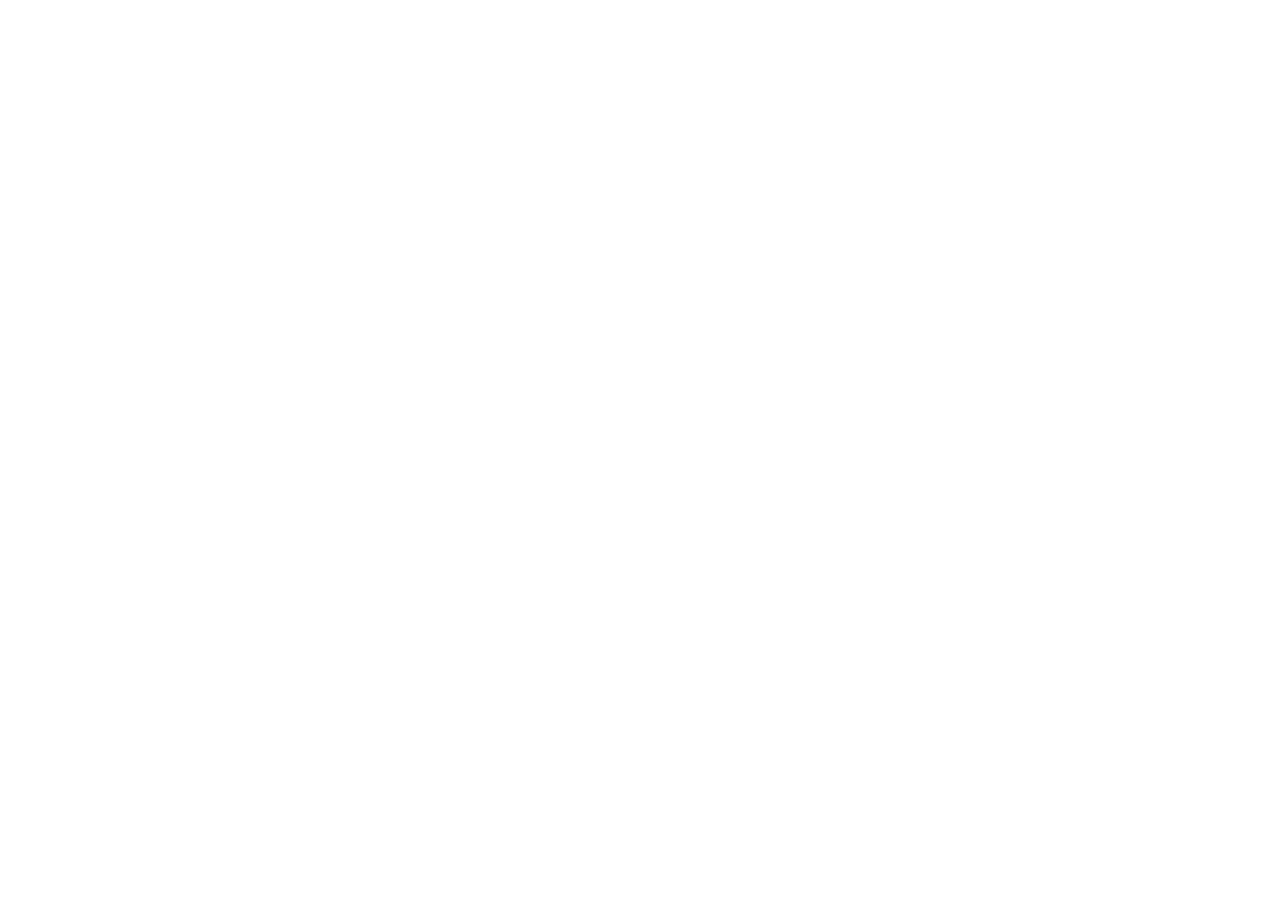
==== login.html @ 9e607296 "项目初始化" ====
<!DOCTYPE html>
<html lang="zh-CN">

<head>
    <meta charset="UTF-8">
    <meta name="viewport" content="width=device-width, initial-scale=1.0">
    <title>Document</title>
</head>

<body>

</body>

</html>
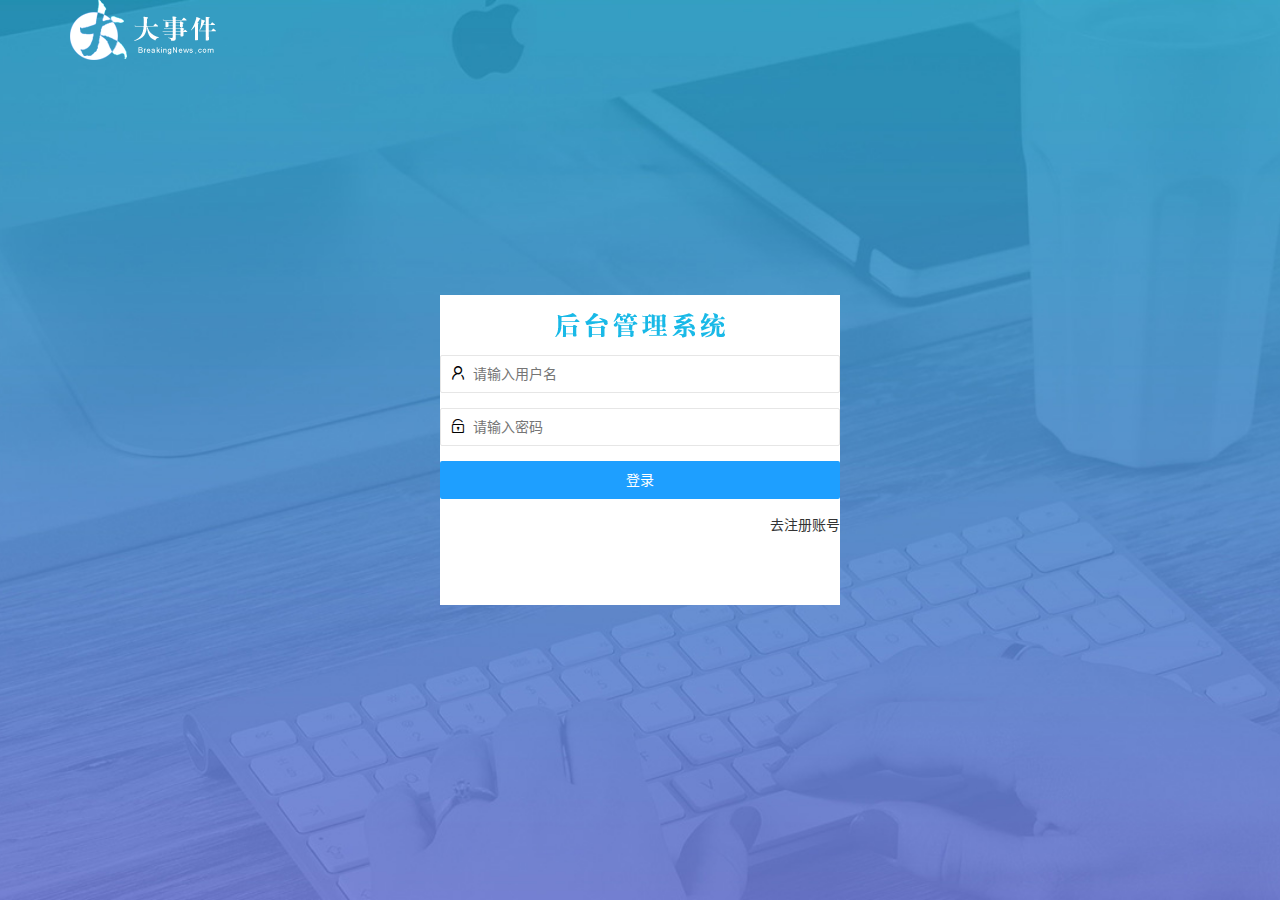
==== commit 79020467: "完成了登录和注册功能" ====
--- a/login.html
+++ b/login.html
@@ -4,11 +4,84 @@
 <head>
     <meta charset="UTF-8">
     <meta name="viewport" content="width=device-width, initial-scale=1.0">
-    <title>Document</title>
+    <title>大事件-登录/注册</title>
+    <!-- 先引入layui样式，在引入自己的样式 -->
+    <link rel="stylesheet" href="/assets/lib/layui/css/layui.css">
+    <!-- live server启动后，以code目录为根目录 -->
+    <link rel="stylesheet" href="/assets/css/login.css">
 </head>
 
 <body>
+    <!-- 顶部logo -->
+    <div class="layui-main">
+        <img src="/assets/images/logo.png" alt="">
+    </div>
+    <!-- 登录注册区 -->
+    <div class="loginAndRegBox">
+        <!-- 标题 -->
+        <div class="title-box">
 
+        </div>
+        <!-- 登录的div -->
+        <div class="login-box">
+            <!-- 登录表单 -->
+            <form class="layui-form" id="form_login">
+                <!-- 用户名 -->
+                <div class="layui-form-item">
+                    <i class="layui-icon layui-icon-username"></i>
+                    <input type="text" name="username" required lay-verify="required" placeholder="请输入用户名" autocomplete="off" class="layui-input">
+                </div>
+                <!-- 密码 -->
+                <div class="layui-form-item">
+                    <i class="layui-icon layui-icon-password"></i>
+                    <input type="text" name="password" required lay-verify="required|pwd" placeholder="请输入密码" autocomplete="off" class="layui-input">
+                </div>
+                <!-- 按钮 -->
+                <div class="layui-form-item">
+                    <button class="layui-btn layui-btn-fluid layui-btn-normal" lay-submit>登录</button>
+                </div>
+                <!-- 链接 -->
+                <div class="layui-form-item links">
+                    <a href="javascript:;" id="link_reg">去注册账号</a>
+                </div>
+            </form>
+        </div>
+        <!-- 注册的div -->
+        <div class="reg-box">
+            <!-- 注册表单 -->
+            <form class="layui-form" id="form-reg">
+                <!-- 用户名 -->
+                <div class="layui-form-item">
+                    <i class="layui-icon layui-icon-username"></i>
+                    <input type="text" name="username" required lay-verify="required" placeholder="请输入用户名" autocomplete="off" class="layui-input">
+                </div>
+                <!-- 密码 -->
+                <div class="layui-form-item">
+                    <i class="layui-icon layui-icon-password"></i>
+                    <input type="text" name="password" required lay-verify="required|pwd" placeholder="请输入密码" autocomplete="off" class="layui-input">
+                </div>
+                <!-- 确认密码 -->
+                <div class="layui-form-item">
+                    <i class="layui-icon layui-icon-password"></i>
+                    <input type="text" name="repassword" required lay-verify="required|pwd|repwd" placeholder="请确认密码" autocomplete="off" class="layui-input">
+                </div>
+                <!-- 按钮 -->
+                <div class="layui-form-item">
+                    <button class="layui-btn layui-btn-fluid layui-btn layui-btn-normal" lay-submit>注册</button>
+                </div>
+                <!-- 链接 -->
+                <div class="layui-form-item links">
+                    <a href="javascript:;" id="link_login">去登陆</a>
+                </div>
+            </form>
+
+        </div>
+    </div>
+    <script src="/assets/lib/layui/layui.all.js"></script>
+    <!-- 导入jQuery -->
+    <script src="/assets/lib/jquery.js"></script>
+    <!-- 自己的js -->
+    <script src="/assets/js/login.js"></script>
 </body>
 
 </html>--- a/assets/lib/layui/css/layui.css
+++ b/assets/lib/layui/css/layui.css
@@ -0,0 +1,2 @@
+/** layui-v2.5.5 MIT License By https://www.layui.com */
+ .layui-inline,img{display:inline-block;vertical-align:middle}h1,h2,h3,h4,h5,h6{font-weight:400}.layui-edge,.layui-header,.layui-inline,.layui-main{position:relative}.layui-body,.layui-edge,.layui-elip{overflow:hidden}.layui-btn,.layui-edge,.layui-inline,img{vertical-align:middle}.layui-btn,.layui-disabled,.layui-icon,.layui-unselect{-moz-user-select:none;-webkit-user-select:none;-ms-user-select:none}.layui-elip,.layui-form-checkbox span,.layui-form-pane .layui-form-label{text-overflow:ellipsis;white-space:nowrap}.layui-breadcrumb,.layui-tree-btnGroup{visibility:hidden}blockquote,body,button,dd,div,dl,dt,form,h1,h2,h3,h4,h5,h6,input,li,ol,p,pre,td,textarea,th,ul{margin:0;padding:0;-webkit-tap-highlight-color:rgba(0,0,0,0)}a:active,a:hover{outline:0}img{border:none}li{list-style:none}table{border-collapse:collapse;border-spacing:0}h4,h5,h6{font-size:100%}button,input,optgroup,option,select,textarea{font-family:inherit;font-size:inherit;font-style:inherit;font-weight:inherit;outline:0}pre{white-space:pre-wrap;white-space:-moz-pre-wrap;white-space:-pre-wrap;white-space:-o-pre-wrap;word-wrap:break-word}body{line-height:24px;font:14px Helvetica Neue,Helvetica,PingFang SC,Tahoma,Arial,sans-serif}hr{height:1px;margin:10px 0;border:0;clear:both}a{color:#333;text-decoration:none}a:hover{color:#777}a cite{font-style:normal;*cursor:pointer}.layui-border-box,.layui-border-box *{box-sizing:border-box}.layui-box,.layui-box *{box-sizing:content-box}.layui-clear{clear:both;*zoom:1}.layui-clear:after{content:'\20';clear:both;*zoom:1;display:block;height:0}.layui-inline{*display:inline;*zoom:1}.layui-edge{display:inline-block;width:0;height:0;border-width:6px;border-style:dashed;border-color:transparent}.layui-edge-top{top:-4px;border-bottom-color:#999;border-bottom-style:solid}.layui-edge-right{border-left-color:#999;border-left-style:solid}.layui-edge-bottom{top:2px;border-top-color:#999;border-top-style:solid}.layui-edge-left{border-right-color:#999;border-right-style:solid}.layui-disabled,.layui-disabled:hover{color:#d2d2d2!important;cursor:not-allowed!important}.layui-circle{border-radius:100%}.layui-show{display:block!important}.layui-hide{display:none!important}@font-face{font-family:layui-icon;src:url(../font/iconfont.eot?v=250);src:url(../font/iconfont.eot?v=250#iefix) format('embedded-opentype'),url(../font/iconfont.woff2?v=250) format('woff2'),url(../font/iconfont.woff?v=250) format('woff'),url(../font/iconfont.ttf?v=250) format('truetype'),url(../font/iconfont.svg?v=250#layui-icon) format('svg')}.layui-icon{font-family:layui-icon!important;font-size:16px;font-style:normal;-webkit-font-smoothing:antialiased;-moz-osx-font-smoothing:grayscale}.layui-icon-reply-fill:before{content:"\e611"}.layui-icon-set-fill:before{content:"\e614"}.layui-icon-menu-fill:before{content:"\e60f"}.layui-icon-search:before{content:"\e615"}.layui-icon-share:before{content:"\e641"}.layui-icon-set-sm:before{content:"\e620"}.layui-icon-engine:before{content:"\e628"}.layui-icon-close:before{content:"\1006"}.layui-icon-close-fill:before{content:"\1007"}.layui-icon-chart-screen:before{content:"\e629"}.layui-icon-star:before{content:"\e600"}.layui-icon-circle-dot:before{content:"\e617"}.layui-icon-chat:before{content:"\e606"}.layui-icon-release:before{content:"\e609"}.layui-icon-list:before{content:"\e60a"}.layui-icon-chart:before{content:"\e62c"}.layui-icon-ok-circle:before{content:"\1005"}.layui-icon-layim-theme:before{content:"\e61b"}.layui-icon-table:before{content:"\e62d"}.layui-icon-right:before{content:"\e602"}.layui-icon-left:before{content:"\e603"}.layui-icon-cart-simple:before{content:"\e698"}.layui-icon-face-cry:before{content:"\e69c"}.layui-icon-face-smile:before{content:"\e6af"}.layui-icon-survey:before{content:"\e6b2"}.layui-icon-tree:before{content:"\e62e"}.layui-icon-upload-circle:before{content:"\e62f"}.layui-icon-add-circle:before{content:"\e61f"}.layui-icon-download-circle:before{content:"\e601"}.layui-icon-templeate-1:before{content:"\e630"}.layui-icon-util:before{content:"\e631"}.layui-icon-face-surprised:before{content:"\e664"}.layui-icon-edit:before{content:"\e642"}.layui-icon-speaker:before{content:"\e645"}.layui-icon-down:before{content:"\e61a"}.layui-icon-file:before{content:"\e621"}.layui-icon-layouts:before{content:"\e632"}.layui-icon-rate-half:before{content:"\e6c9"}.layui-icon-add-circle-fine:before{content:"\e608"}.layui-icon-prev-circle:before{content:"\e633"}.layui-icon-read:before{content:"\e705"}.layui-icon-404:before{content:"\e61c"}.layui-icon-carousel:before{content:"\e634"}.layui-icon-help:before{content:"\e607"}.layui-icon-code-circle:before{content:"\e635"}.layui-icon-water:before{content:"\e636"}.layui-icon-username:before{content:"\e66f"}.layui-icon-find-fill:before{content:"\e670"}.layui-icon-about:before{content:"\e60b"}.layui-icon-location:before{content:"\e715"}.layui-icon-up:before{content:"\e619"}.layui-icon-pause:before{content:"\e651"}.layui-icon-date:before{content:"\e637"}.layui-icon-layim-uploadfile:before{content:"\e61d"}.layui-icon-delete:before{content:"\e640"}.layui-icon-play:before{content:"\e652"}.layui-icon-top:before{content:"\e604"}.layui-icon-friends:before{content:"\e612"}.layui-icon-refresh-3:before{content:"\e9aa"}.layui-icon-ok:before{content:"\e605"}.layui-icon-layer:before{content:"\e638"}.layui-icon-face-smile-fine:before{content:"\e60c"}.layui-icon-dollar:before{content:"\e659"}.layui-icon-group:before{content:"\e613"}.layui-icon-layim-download:before{content:"\e61e"}.layui-icon-picture-fine:before{content:"\e60d"}.layui-icon-link:before{content:"\e64c"}.layui-icon-diamond:before{content:"\e735"}.layui-icon-log:before{content:"\e60e"}.layui-icon-rate-solid:before{content:"\e67a"}.layui-icon-fonts-del:before{content:"\e64f"}.layui-icon-unlink:before{content:"\e64d"}.layui-icon-fonts-clear:before{content:"\e639"}.layui-icon-triangle-r:before{content:"\e623"}.layui-icon-circle:before{content:"\e63f"}.layui-icon-radio:before{content:"\e643"}.layui-icon-align-center:before{content:"\e647"}.layui-icon-align-right:before{content:"\e648"}.layui-icon-align-left:before{content:"\e649"}.layui-icon-loading-1:before{content:"\e63e"}.layui-icon-return:before{content:"\e65c"}.layui-icon-fonts-strong:before{content:"\e62b"}.layui-icon-upload:before{content:"\e67c"}.layui-icon-dialogue:before{content:"\e63a"}.layui-icon-video:before{content:"\e6ed"}.layui-icon-headset:before{content:"\e6fc"}.layui-icon-cellphone-fine:before{content:"\e63b"}.layui-icon-add-1:before{content:"\e654"}.layui-icon-face-smile-b:before{content:"\e650"}.layui-icon-fonts-html:before{content:"\e64b"}.layui-icon-form:before{content:"\e63c"}.layui-icon-cart:before{content:"\e657"}.layui-icon-camera-fill:before{content:"\e65d"}.layui-icon-tabs:before{content:"\e62a"}.layui-icon-fonts-code:before{content:"\e64e"}.layui-icon-fire:before{content:"\e756"}.layui-icon-set:before{content:"\e716"}.layui-icon-fonts-u:before{content:"\e646"}.layui-icon-triangle-d:before{content:"\e625"}.layui-icon-tips:before{content:"\e702"}.layui-icon-picture:before{content:"\e64a"}.layui-icon-more-vertical:before{content:"\e671"}.layui-icon-flag:before{content:"\e66c"}.layui-icon-loading:before{content:"\e63d"}.layui-icon-fonts-i:before{content:"\e644"}.layui-icon-refresh-1:before{content:"\e666"}.layui-icon-rmb:before{content:"\e65e"}.layui-icon-home:before{content:"\e68e"}.layui-icon-user:before{content:"\e770"}.layui-icon-notice:before{content:"\e667"}.layui-icon-login-weibo:before{content:"\e675"}.layui-icon-voice:before{content:"\e688"}.layui-icon-upload-drag:before{content:"\e681"}.layui-icon-login-qq:before{content:"\e676"}.layui-icon-snowflake:before{content:"\e6b1"}.layui-icon-file-b:before{content:"\e655"}.layui-icon-template:before{content:"\e663"}.layui-icon-auz:before{content:"\e672"}.layui-icon-console:before{content:"\e665"}.layui-icon-app:before{content:"\e653"}.layui-icon-prev:before{content:"\e65a"}.layui-icon-website:before{content:"\e7ae"}.layui-icon-next:before{content:"\e65b"}.layui-icon-component:before{content:"\e857"}.layui-icon-more:before{content:"\e65f"}.layui-icon-login-wechat:before{content:"\e677"}.layui-icon-shrink-right:before{content:"\e668"}.layui-icon-spread-left:before{content:"\e66b"}.layui-icon-camera:before{content:"\e660"}.layui-icon-note:before{content:"\e66e"}.layui-icon-refresh:before{content:"\e669"}.layui-icon-female:before{content:"\e661"}.layui-icon-male:before{content:"\e662"}.layui-icon-password:before{content:"\e673"}.layui-icon-senior:before{content:"\e674"}.layui-icon-theme:before{content:"\e66a"}.layui-icon-tread:before{content:"\e6c5"}.layui-icon-praise:before{content:"\e6c6"}.layui-icon-star-fill:before{content:"\e658"}.layui-icon-rate:before{content:"\e67b"}.layui-icon-template-1:before{content:"\e656"}.layui-icon-vercode:before{content:"\e679"}.layui-icon-cellphone:before{content:"\e678"}.layui-icon-screen-full:before{content:"\e622"}.layui-icon-screen-restore:before{content:"\e758"}.layui-icon-cols:before{content:"\e610"}.layui-icon-export:before{content:"\e67d"}.layui-icon-print:before{content:"\e66d"}.layui-icon-slider:before{content:"\e714"}.layui-icon-addition:before{content:"\e624"}.layui-icon-subtraction:before{content:"\e67e"}.layui-icon-service:before{content:"\e626"}.layui-icon-transfer:before{content:"\e691"}.layui-main{width:1140px;margin:0 auto}.layui-header{z-index:1000;height:60px}.layui-header a:hover{transition:all .5s;-webkit-transition:all .5s}.layui-side{position:fixed;left:0;top:0;bottom:0;z-index:999;width:200px;overflow-x:hidden}.layui-side-scroll{position:relative;width:220px;height:100%;overflow-x:hidden}.layui-body{position:absolute;left:200px;right:0;top:0;bottom:0;z-index:998;width:auto;overflow-y:auto;box-sizing:border-box}.layui-layout-body{overflow:hidden}.layui-layout-admin .layui-header{background-color:#23262E}.layui-layout-admin .layui-side{top:60px;width:200px;overflow-x:hidden}.layui-layout-admin .layui-body{position:fixed;top:60px;bottom:44px}.layui-layout-admin .layui-main{width:auto;margin:0 15px}.layui-layout-admin .layui-footer{position:fixed;left:200px;right:0;bottom:0;height:44px;line-height:44px;padding:0 15px;background-color:#eee}.layui-layout-admin .layui-logo{position:absolute;left:0;top:0;width:200px;height:100%;line-height:60px;text-align:center;color:#009688;font-size:16px}.layui-layout-admin .layui-header .layui-nav{background:0 0}.layui-layout-left{position:absolute!important;left:200px;top:0}.layui-layout-right{position:absolute!important;right:0;top:0}.layui-container{position:relative;margin:0 auto;padding:0 15px;box-sizing:border-box}.layui-fluid{position:relative;margin:0 auto;padding:0 15px}.layui-row:after,.layui-row:before{content:'';display:block;clear:both}.layui-col-lg1,.layui-col-lg10,.layui-col-lg11,.layui-col-lg12,.layui-col-lg2,.layui-col-lg3,.layui-col-lg4,.layui-col-lg5,.layui-col-lg6,.layui-col-lg7,.layui-col-lg8,.layui-col-lg9,.layui-col-md1,.layui-col-md10,.layui-col-md11,.layui-col-md12,.layui-col-md2,.layui-col-md3,.layui-col-md4,.layui-col-md5,.layui-col-md6,.layui-col-md7,.layui-col-md8,.layui-col-md9,.layui-col-sm1,.layui-col-sm10,.layui-col-sm11,.layui-col-sm12,.layui-col-sm2,.layui-col-sm3,.layui-col-sm4,.layui-col-sm5,.layui-col-sm6,.layui-col-sm7,.layui-col-sm8,.layui-col-sm9,.layui-col-xs1,.layui-col-xs10,.layui-col-xs11,.layui-col-xs12,.layui-col-xs2,.layui-col-xs3,.layui-col-xs4,.layui-col-xs5,.layui-col-xs6,.layui-col-xs7,.layui-col-xs8,.layui-col-xs9{position:relative;display:block;box-sizing:border-box}.layui-col-xs1,.layui-col-xs10,.layui-col-xs11,.layui-col-xs12,.layui-col-xs2,.layui-col-xs3,.layui-col-xs4,.layui-col-xs5,.layui-col-xs6,.layui-col-xs7,.layui-col-xs8,.layui-col-xs9{float:left}.layui-col-xs1{width:8.33333333%}.layui-col-xs2{width:16.66666667%}.layui-col-xs3{width:25%}.layui-col-xs4{width:33.33333333%}.layui-col-xs5{width:41.66666667%}.layui-col-xs6{width:50%}.layui-col-xs7{width:58.33333333%}.layui-col-xs8{width:66.66666667%}.layui-col-xs9{width:75%}.layui-col-xs10{width:83.33333333%}.layui-col-xs11{width:91.66666667%}.layui-col-xs12{width:100%}.layui-col-xs-offset1{margin-left:8.33333333%}.layui-col-xs-offset2{margin-left:16.66666667%}.layui-col-xs-offset3{margin-left:25%}.layui-col-xs-offset4{margin-left:33.33333333%}.layui-col-xs-offset5{margin-left:41.66666667%}.layui-col-xs-offset6{margin-left:50%}.layui-col-xs-offset7{margin-left:58.33333333%}.layui-col-xs-offset8{margin-left:66.66666667%}.layui-col-xs-offset9{margin-left:75%}.layui-col-xs-offset10{margin-left:83.33333333%}.layui-col-xs-offset11{margin-left:91.66666667%}.layui-col-xs-offset12{margin-left:100%}@media screen and (max-width:768px){.layui-hide-xs{display:none!important}.layui-show-xs-block{display:block!important}.layui-show-xs-inline{display:inline!important}.layui-show-xs-inline-block{display:inline-block!important}}@media screen and (min-width:768px){.layui-container{width:750px}.layui-hide-sm{display:none!important}.layui-show-sm-block{display:block!important}.layui-show-sm-inline{display:inline!important}.layui-show-sm-inline-block{display:inline-block!important}.layui-col-sm1,.layui-col-sm10,.layui-col-sm11,.layui-col-sm12,.layui-col-sm2,.layui-col-sm3,.layui-col-sm4,.layui-col-sm5,.layui-col-sm6,.layui-col-sm7,.layui-col-sm8,.layui-col-sm9{float:left}.layui-col-sm1{width:8.33333333%}.layui-col-sm2{width:16.66666667%}.layui-col-sm3{width:25%}.layui-col-sm4{width:33.33333333%}.layui-col-sm5{width:41.66666667%}.layui-col-sm6{width:50%}.layui-col-sm7{width:58.33333333%}.layui-col-sm8{width:66.66666667%}.layui-col-sm9{width:75%}.layui-col-sm10{width:83.33333333%}.layui-col-sm11{width:91.66666667%}.layui-col-sm12{width:100%}.layui-col-sm-offset1{margin-left:8.33333333%}.layui-col-sm-offset2{margin-left:16.66666667%}.layui-col-sm-offset3{margin-left:25%}.layui-col-sm-offset4{margin-left:33.33333333%}.layui-col-sm-offset5{margin-left:41.66666667%}.layui-col-sm-offset6{margin-left:50%}.layui-col-sm-offset7{margin-left:58.33333333%}.layui-col-sm-offset8{margin-left:66.66666667%}.layui-col-sm-offset9{margin-left:75%}.layui-col-sm-offset10{margin-left:83.33333333%}.layui-col-sm-offset11{margin-left:91.66666667%}.layui-col-sm-offset12{margin-left:100%}}@media screen and (min-width:992px){.layui-container{width:970px}.layui-hide-md{display:none!important}.layui-show-md-block{display:block!important}.layui-show-md-inline{display:inline!important}.layui-show-md-inline-block{display:inline-block!important}.layui-col-md1,.layui-col-md10,.layui-col-md11,.layui-col-md12,.layui-col-md2,.layui-col-md3,.layui-col-md4,.layui-col-md5,.layui-col-md6,.layui-col-md7,.layui-col-md8,.layui-col-md9{float:left}.layui-col-md1{width:8.33333333%}.layui-col-md2{width:16.66666667%}.layui-col-md3{width:25%}.layui-col-md4{width:33.33333333%}.layui-col-md5{width:41.66666667%}.layui-col-md6{width:50%}.layui-col-md7{width:58.33333333%}.layui-col-md8{width:66.66666667%}.layui-col-md9{width:75%}.layui-col-md10{width:83.33333333%}.layui-col-md11{width:91.66666667%}.layui-col-md12{width:100%}.layui-col-md-offset1{margin-left:8.33333333%}.layui-col-md-offset2{margin-left:16.66666667%}.layui-col-md-offset3{margin-left:25%}.layui-col-md-offset4{margin-left:33.33333333%}.layui-col-md-offset5{margin-left:41.66666667%}.layui-col-md-offset6{margin-left:50%}.layui-col-md-offset7{margin-left:58.33333333%}.layui-col-md-offset8{margin-left:66.66666667%}.layui-col-md-offset9{margin-left:75%}.layui-col-md-offset10{margin-left:83.33333333%}.layui-col-md-offset11{margin-left:91.66666667%}.layui-col-md-offset12{margin-left:100%}}@media screen and (min-width:1200px){.layui-container{width:1170px}.layui-hide-lg{display:none!important}.layui-show-lg-block{display:block!important}.layui-show-lg-inline{display:inline!important}.layui-show-lg-inline-block{display:inline-block!important}.layui-col-lg1,.layui-col-lg10,.layui-col-lg11,.layui-col-lg12,.layui-col-lg2,.layui-col-lg3,.layui-col-lg4,.layui-col-lg5,.layui-col-lg6,.layui-col-lg7,.layui-col-lg8,.layui-col-lg9{float:left}.layui-col-lg1{width:8.33333333%}.layui-col-lg2{width:16.66666667%}.layui-col-lg3{width:25%}.layui-col-lg4{width:33.33333333%}.layui-col-lg5{width:41.66666667%}.layui-col-lg6{width:50%}.layui-col-lg7{width:58.33333333%}.layui-col-lg8{width:66.66666667%}.layui-col-lg9{width:75%}.layui-col-lg10{width:83.33333333%}.layui-col-lg11{width:91.66666667%}.layui-col-lg12{width:100%}.layui-col-lg-offset1{margin-left:8.33333333%}.layui-col-lg-offset2{margin-left:16.66666667%}.layui-col-lg-offset3{margin-left:25%}.layui-col-lg-offset4{margin-left:33.33333333%}.layui-col-lg-offset5{margin-left:41.66666667%}.layui-col-lg-offset6{margin-left:50%}.layui-col-lg-offset7{margin-left:58.33333333%}.layui-col-lg-offset8{margin-left:66.66666667%}.layui-col-lg-offset9{margin-left:75%}.layui-col-lg-offset10{margin-left:83.33333333%}.layui-col-lg-offset11{margin-left:91.66666667%}.layui-col-lg-offset12{margin-left:100%}}.layui-col-space1{margin:-.5px}.layui-col-space1>*{padding:.5px}.layui-col-space3{margin:-1.5px}.layui-col-space3>*{padding:1.5px}.layui-col-space5{margin:-2.5px}.layui-col-space5>*{padding:2.5px}.layui-col-space8{margin:-3.5px}.layui-col-space8>*{padding:3.5px}.layui-col-space10{margin:-5px}.layui-col-space10>*{padding:5px}.layui-col-space12{margin:-6px}.layui-col-space12>*{padding:6px}.layui-col-space15{margin:-7.5px}.layui-col-space15>*{padding:7.5px}.layui-col-space18{margin:-9px}.layui-col-space18>*{padding:9px}.layui-col-space20{margin:-10px}.layui-col-space20>*{padding:10px}.layui-col-space22{margin:-11px}.layui-col-space22>*{padding:11px}.layui-col-space25{margin:-12.5px}.layui-col-space25>*{padding:12.5px}.layui-col-space30{margin:-15px}.layui-col-space30>*{padding:15px}.layui-btn,.layui-input,.layui-select,.layui-textarea,.layui-upload-button{outline:0;-webkit-appearance:none;transition:all .3s;-webkit-transition:all .3s;box-sizing:border-box}.layui-elem-quote{margin-bottom:10px;padding:15px;line-height:22px;border-left:5px solid #009688;border-radius:0 2px 2px 0;background-color:#f2f2f2}.layui-quote-nm{border-style:solid;border-width:1px 1px 1px 5px;background:0 0}.layui-elem-field{margin-bottom:10px;padding:0;border-width:1px;border-style:solid}.layui-elem-field legend{margin-left:20px;padding:0 10px;font-size:20px;font-weight:300}.layui-field-title{margin:10px 0 20px;border-width:1px 0 0}.layui-field-box{padding:10px 15px}.layui-field-title .layui-field-box{padding:10px 0}.layui-progress{position:relative;height:6px;border-radius:20px;background-color:#e2e2e2}.layui-progress-bar{position:absolute;left:0;top:0;width:0;max-width:100%;height:6px;border-radius:20px;text-align:right;background-color:#5FB878;transition:all .3s;-webkit-transition:all .3s}.layui-progress-big,.layui-progress-big .layui-progress-bar{height:18px;line-height:18px}.layui-progress-text{position:relative;top:-20px;line-height:18px;font-size:12px;color:#666}.layui-progress-big .layui-progress-text{position:static;padding:0 10px;color:#fff}.layui-collapse{border-width:1px;border-style:solid;border-radius:2px}.layui-colla-content,.layui-colla-item{border-top-width:1px;border-top-style:solid}.layui-colla-item:first-child{border-top:none}.layui-colla-title{position:relative;height:42px;line-height:42px;padding:0 15px 0 35px;color:#333;background-color:#f2f2f2;cursor:pointer;font-size:14px;overflow:hidden}.layui-colla-content{display:none;padding:10px 15px;line-height:22px;color:#666}.layui-colla-icon{position:absolute;left:15px;top:0;font-size:14px}.layui-card{margin-bottom:15px;border-radius:2px;background-color:#fff;box-shadow:0 1px 2px 0 rgba(0,0,0,.05)}.layui-card:last-child{margin-bottom:0}.layui-card-header{position:relative;height:42px;line-height:42px;padding:0 15px;border-bottom:1px solid #f6f6f6;color:#333;border-radius:2px 2px 0 0;font-size:14px}.layui-bg-black,.layui-bg-blue,.layui-bg-cyan,.layui-bg-green,.layui-bg-orange,.layui-bg-red{color:#fff!important}.layui-card-body{position:relative;padding:10px 15px;line-height:24px}.layui-card-body[pad15]{padding:15px}.layui-card-body[pad20]{padding:20px}.layui-card-body .layui-table{margin:5px 0}.layui-card .layui-tab{margin:0}.layui-panel-window{position:relative;padding:15px;border-radius:0;border-top:5px solid #E6E6E6;background-color:#fff}.layui-auxiliar-moving{position:fixed;left:0;right:0;top:0;bottom:0;width:100%;height:100%;background:0 0;z-index:9999999999}.layui-form-label,.layui-form-mid,.layui-form-select,.layui-input-block,.layui-input-inline,.layui-textarea{position:relative}.layui-bg-red{background-color:#FF5722!important}.layui-bg-orange{background-color:#FFB800!important}.layui-bg-green{background-color:#009688!important}.layui-bg-cyan{background-color:#2F4056!important}.layui-bg-blue{background-color:#1E9FFF!important}.layui-bg-black{background-color:#393D49!important}.layui-bg-gray{background-color:#eee!important;color:#666!important}.layui-badge-rim,.layui-colla-content,.layui-colla-item,.layui-collapse,.layui-elem-field,.layui-form-pane .layui-form-item[pane],.layui-form-pane .layui-form-label,.layui-input,.layui-layedit,.layui-layedit-tool,.layui-quote-nm,.layui-select,.layui-tab-bar,.layui-tab-card,.layui-tab-title,.layui-tab-title .layui-this:after,.layui-textarea{border-color:#e6e6e6}.layui-timeline-item:before,hr{background-color:#e6e6e6}.layui-text{line-height:22px;font-size:14px;color:#666}.layui-text h1,.layui-text h2,.layui-text h3{font-weight:500;color:#333}.layui-text h1{font-size:30px}.layui-text h2{font-size:24px}.layui-text h3{font-size:18px}.layui-text a:not(.layui-btn){color:#01AAED}.layui-text a:not(.layui-btn):hover{text-decoration:underline}.layui-text ul{padding:5px 0 5px 15px}.layui-text ul li{margin-top:5px;list-style-type:disc}.layui-text em,.layui-word-aux{color:#999!important;padding:0 5px!important}.layui-btn{display:inline-block;height:38px;line-height:38px;padding:0 18px;background-color:#009688;color:#fff;white-space:nowrap;text-align:center;font-size:14px;border:none;border-radius:2px;cursor:pointer}.layui-btn:hover{opacity:.8;filter:alpha(opacity=80);color:#fff}.layui-btn:active{opacity:1;filter:alpha(opacity=100)}.layui-btn+.layui-btn{margin-left:10px}.layui-btn-container{font-size:0}.layui-btn-container .layui-btn{margin-right:10px;margin-bottom:10px}.layui-btn-container .layui-btn+.layui-btn{margin-left:0}.layui-table .layui-btn-container .layui-btn{margin-bottom:9px}.layui-btn-radius{border-radius:100px}.layui-btn .layui-icon{margin-right:3px;font-size:18px;vertical-align:bottom;vertical-align:middle\9}.layui-btn-primary{border:1px solid #C9C9C9;background-color:#fff;color:#555}.layui-btn-primary:hover{border-color:#009688;color:#333}.layui-btn-normal{background-color:#1E9FFF}.layui-btn-warm{background-color:#FFB800}.layui-btn-danger{background-color:#FF5722}.layui-btn-checked{background-color:#5FB878}.layui-btn-disabled,.layui-btn-disabled:active,.layui-btn-disabled:hover{border:1px solid #e6e6e6;background-color:#FBFBFB;color:#C9C9C9;cursor:not-allowed;opacity:1}.layui-btn-lg{height:44px;line-height:44px;padding:0 25px;font-size:16px}.layui-btn-sm{height:30px;line-height:30px;padding:0 10px;font-size:12px}.layui-btn-sm i{font-size:16px!important}.layui-btn-xs{height:22px;line-height:22px;padding:0 5px;font-size:12px}.layui-btn-xs i{font-size:14px!important}.layui-btn-group{display:inline-block;vertical-align:middle;font-size:0}.layui-btn-group .layui-btn{margin-left:0!important;margin-right:0!important;border-left:1px solid rgba(255,255,255,.5);border-radius:0}.layui-btn-group .layui-btn-primary{border-left:none}.layui-btn-group .layui-btn-primary:hover{border-color:#C9C9C9;color:#009688}.layui-btn-group .layui-btn:first-child{border-left:none;border-radius:2px 0 0 2px}.layui-btn-group .layui-btn-primary:first-child{border-left:1px solid #c9c9c9}.layui-btn-group .layui-btn:last-child{border-radius:0 2px 2px 0}.layui-btn-group .layui-btn+.layui-btn{margin-left:0}.layui-btn-group+.layui-btn-group{margin-left:10px}.layui-btn-fluid{width:100%}.layui-input,.layui-select,.layui-textarea{height:38px;line-height:1.3;line-height:38px\9;border-width:1px;border-style:solid;background-color:#fff;border-radius:2px}.layui-input::-webkit-input-placeholder,.layui-select::-webkit-input-placeholder,.layui-textarea::-webkit-input-placeholder{line-height:1.3}.layui-input,.layui-textarea{display:block;width:100%;padding-left:10px}.layui-input:hover,.layui-textarea:hover{border-color:#D2D2D2!important}.layui-input:focus,.layui-textarea:focus{border-color:#C9C9C9!important}.layui-textarea{min-height:100px;height:auto;line-height:20px;padding:6px 10px;resize:vertical}.layui-select{padding:0 10px}.layui-form input[type=checkbox],.layui-form input[type=radio],.layui-form select{display:none}.layui-form [lay-ignore]{display:initial}.layui-form-item{margin-bottom:15px;clear:both;*zoom:1}.layui-form-item:after{content:'\20';clear:both;*zoom:1;display:block;height:0}.layui-form-label{float:left;display:block;padding:9px 15px;width:80px;font-weight:400;line-height:20px;text-align:right}.layui-form-label-col{display:block;float:none;padding:9px 0;line-height:20px;text-align:left}.layui-form-item .layui-inline{margin-bottom:5px;margin-right:10px}.layui-input-block{margin-left:110px;min-height:36px}.layui-input-inline{display:inline-block;vertical-align:middle}.layui-form-item .layui-input-inline{float:left;width:190px;margin-right:10px}.layui-form-text .layui-input-inline{width:auto}.layui-form-mid{float:left;display:block;padding:9px 0!important;line-height:20px;margin-right:10px}.layui-form-danger+.layui-form-select .layui-input,.layui-form-danger:focus{border-color:#FF5722!important}.layui-form-select .layui-input{padding-right:30px;cursor:pointer}.layui-form-select .layui-edge{position:absolute;right:10px;top:50%;margin-top:-3px;cursor:pointer;border-width:6px;border-top-color:#c2c2c2;border-top-style:solid;transition:all .3s;-webkit-transition:all .3s}.layui-form-select dl{display:none;position:absolute;left:0;top:42px;padding:5px 0;z-index:899;min-width:100%;border:1px solid #d2d2d2;max-height:300px;overflow-y:auto;background-color:#fff;border-radius:2px;box-shadow:0 2px 4px rgba(0,0,0,.12);box-sizing:border-box}.layui-form-select dl dd,.layui-form-select dl dt{padding:0 10px;line-height:36px;white-space:nowrap;overflow:hidden;text-overflow:ellipsis}.layui-form-select dl dt{font-size:12px;color:#999}.layui-form-select dl dd{cursor:pointer}.layui-form-select dl dd:hover{background-color:#f2f2f2;-webkit-transition:.5s all;transition:.5s all}.layui-form-select .layui-select-group dd{padding-left:20px}.layui-form-select dl dd.layui-select-tips{padding-left:10px!important;color:#999}.layui-form-select dl dd.layui-this{background-color:#5FB878;color:#fff}.layui-form-checkbox,.layui-form-select dl dd.layui-disabled{background-color:#fff}.layui-form-selected dl{display:block}.layui-form-checkbox,.layui-form-checkbox *,.layui-form-switch{display:inline-block;vertical-align:middle}.layui-form-selected .layui-edge{margin-top:-9px;-webkit-transform:rotate(180deg);transform:rotate(180deg);margin-top:-3px\9}:root .layui-form-selected .layui-edge{margin-top:-9px\0/IE9}.layui-form-selectup dl{top:auto;bottom:42px}.layui-select-none{margin:5px 0;text-align:center;color:#999}.layui-select-disabled .layui-disabled{border-color:#eee!important}.layui-select-disabled .layui-edge{border-top-color:#d2d2d2}.layui-form-checkbox{position:relative;height:30px;line-height:30px;margin-right:10px;padding-right:30px;cursor:pointer;font-size:0;-webkit-transition:.1s linear;transition:.1s linear;box-sizing:border-box}.layui-form-checkbox span{padding:0 10px;height:100%;font-size:14px;border-radius:2px 0 0 2px;background-color:#d2d2d2;color:#fff;overflow:hidden}.layui-form-checkbox:hover span{background-color:#c2c2c2}.layui-form-checkbox i{position:absolute;right:0;top:0;width:30px;height:28px;border:1px solid #d2d2d2;border-left:none;border-radius:0 2px 2px 0;color:#fff;font-size:20px;text-align:center}.layui-form-checkbox:hover i{border-color:#c2c2c2;color:#c2c2c2}.layui-form-checked,.layui-form-checked:hover{border-color:#5FB878}.layui-form-checked span,.layui-form-checked:hover span{background-color:#5FB878}.layui-form-checked i,.layui-form-checked:hover i{color:#5FB878}.layui-form-item .layui-form-checkbox{margin-top:4px}.layui-form-checkbox[lay-skin=primary]{height:auto!important;line-height:normal!important;min-width:18px;min-height:18px;border:none!important;margin-right:0;padding-left:28px;padding-right:0;background:0 0}.layui-form-checkbox[lay-skin=primary] span{padding-left:0;padding-right:15px;line-height:18px;background:0 0;color:#666}.layui-form-checkbox[lay-skin=primary] i{right:auto;left:0;width:16px;height:16px;line-height:16px;border:1px solid #d2d2d2;font-size:12px;border-radius:2px;background-color:#fff;-webkit-transition:.1s linear;transition:.1s linear}.layui-form-checkbox[lay-skin=primary]:hover i{border-color:#5FB878;color:#fff}.layui-form-checked[lay-skin=primary] i{border-color:#5FB878!important;background-color:#5FB878;color:#fff}.layui-checkbox-disbaled[lay-skin=primary] span{background:0 0!important;color:#c2c2c2}.layui-checkbox-disbaled[lay-skin=primary]:hover i{border-color:#d2d2d2}.layui-form-item .layui-form-checkbox[lay-skin=primary]{margin-top:10px}.layui-form-switch{position:relative;height:22px;line-height:22px;min-width:35px;padding:0 5px;margin-top:8px;border:1px solid #d2d2d2;border-radius:20px;cursor:pointer;background-color:#fff;-webkit-transition:.1s linear;transition:.1s linear}.layui-form-switch i{position:absolute;left:5px;top:3px;width:16px;height:16px;border-radius:20px;background-color:#d2d2d2;-webkit-transition:.1s linear;transition:.1s linear}.layui-form-switch em{position:relative;top:0;width:25px;margin-left:21px;padding:0!important;text-align:center!important;color:#999!important;font-style:normal!important;font-size:12px}.layui-form-onswitch{border-color:#5FB878;background-color:#5FB878}.layui-checkbox-disbaled,.layui-checkbox-disbaled i{border-color:#e2e2e2!important}.layui-form-onswitch i{left:100%;margin-left:-21px;background-color:#fff}.layui-form-onswitch em{margin-left:5px;margin-right:21px;color:#fff!important}.layui-checkbox-disbaled span{background-color:#e2e2e2!important}.layui-checkbox-disbaled:hover i{color:#fff!important}[lay-radio]{display:none}.layui-form-radio,.layui-form-radio *{display:inline-block;vertical-align:middle}.layui-form-radio{line-height:28px;margin:6px 10px 0 0;padding-right:10px;cursor:pointer;font-size:0}.layui-form-radio *{font-size:14px}.layui-form-radio>i{margin-right:8px;font-size:22px;color:#c2c2c2}.layui-form-radio>i:hover,.layui-form-radioed>i{color:#5FB878}.layui-radio-disbaled>i{color:#e2e2e2!important}.layui-form-pane .layui-form-label{width:110px;padding:8px 15px;height:38px;line-height:20px;border-width:1px;border-style:solid;border-radius:2px 0 0 2px;text-align:center;background-color:#FBFBFB;overflow:hidden;box-sizing:border-box}.layui-form-pane .layui-input-inline{margin-left:-1px}.layui-form-pane .layui-input-block{margin-left:110px;left:-1px}.layui-form-pane .layui-input{border-radius:0 2px 2px 0}.layui-form-pane .layui-form-text .layui-form-label{float:none;width:100%;border-radius:2px;box-sizing:border-box;text-align:left}.layui-form-pane .layui-form-text .layui-input-inline{display:block;margin:0;top:-1px;clear:both}.layui-form-pane .layui-form-text .layui-input-block{margin:0;left:0;top:-1px}.layui-form-pane .layui-form-text .layui-textarea{min-height:100px;border-radius:0 0 2px 2px}.layui-form-pane .layui-form-checkbox{margin:4px 0 4px 10px}.layui-form-pane .layui-form-radio,.layui-form-pane .layui-form-switch{margin-top:6px;margin-left:10px}.layui-form-pane .layui-form-item[pane]{position:relative;border-width:1px;border-style:solid}.layui-form-pane .layui-form-item[pane] .layui-form-label{position:absolute;left:0;top:0;height:100%;border-width:0 1px 0 0}.layui-form-pane .layui-form-item[pane] .layui-input-inline{margin-left:110px}@media screen and (max-width:450px){.layui-form-item .layui-form-label{text-overflow:ellipsis;overflow:hidden;white-space:nowrap}.layui-form-item .layui-inline{display:block;margin-right:0;margin-bottom:20px;clear:both}.layui-form-item .layui-inline:after{content:'\20';clear:both;display:block;height:0}.layui-form-item .layui-input-inline{display:block;float:none;left:-3px;width:auto;margin:0 0 10px 112px}.layui-form-item .layui-input-inline+.layui-form-mid{margin-left:110px;top:-5px;padding:0}.layui-form-item .layui-form-checkbox{margin-right:5px;margin-bottom:5px}}.layui-layedit{border-width:1px;border-style:solid;border-radius:2px}.layui-layedit-tool{padding:3px 5px;border-bottom-width:1px;border-bottom-style:solid;font-size:0}.layedit-tool-fixed{position:fixed;top:0;border-top:1px solid #e2e2e2}.layui-layedit-tool .layedit-tool-mid,.layui-layedit-tool .layui-icon{display:inline-block;vertical-align:middle;text-align:center;font-size:14px}.layui-layedit-tool .layui-icon{position:relative;width:32px;height:30px;line-height:30px;margin:3px 5px;color:#777;cursor:pointer;border-radius:2px}.layui-layedit-tool .layui-icon:hover{color:#393D49}.layui-layedit-tool .layui-icon:active{color:#000}.layui-layedit-tool .layedit-tool-active{background-color:#e2e2e2;color:#000}.layui-layedit-tool .layui-disabled,.layui-layedit-tool .layui-disabled:hover{color:#d2d2d2;cursor:not-allowed}.layui-layedit-tool .layedit-tool-mid{width:1px;height:18px;margin:0 10px;background-color:#d2d2d2}.layedit-tool-html{width:50px!important;font-size:30px!important}.layedit-tool-b,.layedit-tool-code,.layedit-tool-help{font-size:16px!important}.layedit-tool-d,.layedit-tool-face,.layedit-tool-image,.layedit-tool-unlink{font-size:18px!important}.layedit-tool-image input{position:absolute;font-size:0;left:0;top:0;width:100%;height:100%;opacity:.01;filter:Alpha(opacity=1);cursor:pointer}.layui-layedit-iframe iframe{display:block;width:100%}#LAY_layedit_code{overflow:hidden}.layui-laypage{display:inline-block;*display:inline;*zoom:1;vertical-align:middle;margin:10px 0;font-size:0}.layui-laypage>a:first-child,.layui-laypage>a:first-child em{border-radius:2px 0 0 2px}.layui-laypage>a:last-child,.layui-laypage>a:last-child em{border-radius:0 2px 2px 0}.layui-laypage>:first-child{margin-left:0!important}.layui-laypage>:last-child{margin-right:0!important}.layui-laypage a,.layui-laypage button,.layui-laypage input,.layui-laypage select,.layui-laypage span{border:1px solid #e2e2e2}.layui-laypage a,.layui-laypage span{display:inline-block;*display:inline;*zoom:1;vertical-align:middle;padding:0 15px;height:28px;line-height:28px;margin:0 -1px 5px 0;background-color:#fff;color:#333;font-size:12px}.layui-flow-more a *,.layui-laypage input,.layui-table-view select[lay-ignore]{display:inline-block}.layui-laypage a:hover{color:#009688}.layui-laypage em{font-style:normal}.layui-laypage .layui-laypage-spr{color:#999;font-weight:700}.layui-laypage a{text-decoration:none}.layui-laypage .layui-laypage-curr{position:relative}.layui-laypage .layui-laypage-curr em{position:relative;color:#fff}.layui-laypage .layui-laypage-curr .layui-laypage-em{position:absolute;left:-1px;top:-1px;padding:1px;width:100%;height:100%;background-color:#009688}.layui-laypage-em{border-radius:2px}.layui-laypage-next em,.layui-laypage-prev em{font-family:Sim sun;font-size:16px}.layui-laypage .layui-laypage-count,.layui-laypage .layui-laypage-limits,.layui-laypage .layui-laypage-refresh,.layui-laypage .layui-laypage-skip{margin-left:10px;margin-right:10px;padding:0;border:none}.layui-laypage .layui-laypage-limits,.layui-laypage .layui-laypage-refresh{vertical-align:top}.layui-laypage .layui-laypage-refresh i{font-size:18px;cursor:pointer}.layui-laypage select{height:22px;padding:3px;border-radius:2px;cursor:pointer}.layui-laypage .layui-laypage-skip{height:30px;line-height:30px;color:#999}.layui-laypage button,.layui-laypage input{height:30px;line-height:30px;border-radius:2px;vertical-align:top;background-color:#fff;box-sizing:border-box}.layui-laypage input{width:40px;margin:0 10px;padding:0 3px;text-align:center}.layui-laypage input:focus,.layui-laypage select:focus{border-color:#009688!important}.layui-laypage button{margin-left:10px;padding:0 10px;cursor:pointer}.layui-table,.layui-table-view{margin:10px 0}.layui-flow-more{margin:10px 0;text-align:center;color:#999;font-size:14px}.layui-flow-more a{height:32px;line-height:32px}.layui-flow-more a *{vertical-align:top}.layui-flow-more a cite{padding:0 20px;border-radius:3px;background-color:#eee;color:#333;font-style:normal}.layui-flow-more a cite:hover{opacity:.8}.layui-flow-more a i{font-size:30px;color:#737383}.layui-table{width:100%;background-color:#fff;color:#666}.layui-table tr{transition:all .3s;-webkit-transition:all .3s}.layui-table th{text-align:left;font-weight:400}.layui-table tbody tr:hover,.layui-table thead tr,.layui-table-click,.layui-table-header,.layui-table-hover,.layui-table-mend,.layui-table-patch,.layui-table-tool,.layui-table-total,.layui-table-total tr,.layui-table[lay-even] tr:nth-child(even){background-color:#f2f2f2}.layui-table td,.layui-table th,.layui-table-col-set,.layui-table-fixed-r,.layui-table-grid-down,.layui-table-header,.layui-table-page,.layui-table-tips-main,.layui-table-tool,.layui-table-total,.layui-table-view,.layui-table[lay-skin=line],.layui-table[lay-skin=row]{border-width:1px;border-style:solid;border-color:#e6e6e6}.layui-table td,.layui-table th{position:relative;padding:9px 15px;min-height:20px;line-height:20px;font-size:14px}.layui-table[lay-skin=line] td,.layui-table[lay-skin=line] th{border-width:0 0 1px}.layui-table[lay-skin=row] td,.layui-table[lay-skin=row] th{border-width:0 1px 0 0}.layui-table[lay-skin=nob] td,.layui-table[lay-skin=nob] th{border:none}.layui-table img{max-width:100px}.layui-table[lay-size=lg] td,.layui-table[lay-size=lg] th{padding:15px 30px}.layui-table-view .layui-table[lay-size=lg] .layui-table-cell{height:40px;line-height:40px}.layui-table[lay-size=sm] td,.layui-table[lay-size=sm] th{font-size:12px;padding:5px 10px}.layui-table-view .layui-table[lay-size=sm] .layui-table-cell{height:20px;line-height:20px}.layui-table[lay-data]{display:none}.layui-table-box{position:relative;overflow:hidden}.layui-table-view .layui-table{position:relative;width:auto;margin:0}.layui-table-view .layui-table[lay-skin=line]{border-width:0 1px 0 0}.layui-table-view .layui-table[lay-skin=row]{border-width:0 0 1px}.layui-table-view .layui-table td,.layui-table-view .layui-table th{padding:5px 0;border-top:none;border-left:none}.layui-table-view .layui-table th.layui-unselect .layui-table-cell span{cursor:pointer}.layui-table-view .layui-table td{cursor:default}.layui-table-view .layui-table td[data-edit=text]{cursor:text}.layui-table-view .layui-form-checkbox[lay-skin=primary] i{width:18px;height:18px}.layui-table-view .layui-form-radio{line-height:0;padding:0}.layui-table-view .layui-form-radio>i{margin:0;font-size:20px}.layui-table-init{position:absolute;left:0;top:0;width:100%;height:100%;text-align:center;z-index:110}.layui-table-init .layui-icon{position:absolute;left:50%;top:50%;margin:-15px 0 0 -15px;font-size:30px;color:#c2c2c2}.layui-table-header{border-width:0 0 1px;overflow:hidden}.layui-table-header .layui-table{margin-bottom:-1px}.layui-table-tool .layui-inline[lay-event]{position:relative;width:26px;height:26px;padding:5px;line-height:16px;margin-right:10px;text-align:center;color:#333;border:1px solid #ccc;cursor:pointer;-webkit-transition:.5s all;transition:.5s all}.layui-table-tool .layui-inline[lay-event]:hover{border:1px solid #999}.layui-table-tool-temp{padding-right:120px}.layui-table-tool-self{position:absolute;right:17px;top:10px}.layui-table-tool .layui-table-tool-self .layui-inline[lay-event]{margin:0 0 0 10px}.layui-table-tool-panel{position:absolute;top:29px;left:-1px;padding:5px 0;min-width:150px;min-height:40px;border:1px solid #d2d2d2;text-align:left;overflow-y:auto;background-color:#fff;box-shadow:0 2px 4px rgba(0,0,0,.12)}.layui-table-cell,.layui-table-tool-panel li{overflow:hidden;text-overflow:ellipsis;white-space:nowrap}.layui-table-tool-panel li{padding:0 10px;line-height:30px;-webkit-transition:.5s all;transition:.5s all}.layui-table-tool-panel li .layui-form-checkbox[lay-skin=primary]{width:100%;padding-left:28px}.layui-table-tool-panel li:hover{background-color:#f2f2f2}.layui-table-tool-panel li .layui-form-checkbox[lay-skin=primary] i{position:absolute;left:0;top:0}.layui-table-tool-panel li .layui-form-checkbox[lay-skin=primary] span{padding:0}.layui-table-tool .layui-table-tool-self .layui-table-tool-panel{left:auto;right:-1px}.layui-table-col-set{position:absolute;right:0;top:0;width:20px;height:100%;border-width:0 0 0 1px;background-color:#fff}.layui-table-sort{width:10px;height:20px;margin-left:5px;cursor:pointer!important}.layui-table-sort .layui-edge{position:absolute;left:5px;border-width:5px}.layui-table-sort .layui-table-sort-asc{top:3px;border-top:none;border-bottom-style:solid;border-bottom-color:#b2b2b2}.layui-table-sort .layui-table-sort-asc:hover{border-bottom-color:#666}.layui-table-sort .layui-table-sort-desc{bottom:5px;border-bottom:none;border-top-style:solid;border-top-color:#b2b2b2}.layui-table-sort .layui-table-sort-desc:hover{border-top-color:#666}.layui-table-sort[lay-sort=asc] .layui-table-sort-asc{border-bottom-color:#000}.layui-table-sort[lay-sort=desc] .layui-table-sort-desc{border-top-color:#000}.layui-table-cell{height:28px;line-height:28px;padding:0 15px;position:relative;box-sizing:border-box}.layui-table-cell .layui-form-checkbox[lay-skin=primary]{top:-1px;padding:0}.layui-table-cell .layui-table-link{color:#01AAED}.laytable-cell-checkbox,.laytable-cell-numbers,.laytable-cell-radio,.laytable-cell-space{padding:0;text-align:center}.layui-table-body{position:relative;overflow:auto;margin-right:-1px;margin-bottom:-1px}.layui-table-body .layui-none{line-height:26px;padding:15px;text-align:center;color:#999}.layui-table-fixed{position:absolute;left:0;top:0;z-index:101}.layui-table-fixed .layui-table-body{overflow:hidden}.layui-table-fixed-l{box-shadow:0 -1px 8px rgba(0,0,0,.08)}.layui-table-fixed-r{left:auto;right:-1px;border-width:0 0 0 1px;box-shadow:-1px 0 8px rgba(0,0,0,.08)}.layui-table-fixed-r .layui-table-header{position:relative;overflow:visible}.layui-table-mend{position:absolute;right:-49px;top:0;height:100%;width:50px}.layui-table-tool{position:relative;z-index:890;width:100%;min-height:50px;line-height:30px;padding:10px 15px;border-width:0 0 1px}.layui-table-tool .layui-btn-container{margin-bottom:-10px}.layui-table-page,.layui-table-total{border-width:1px 0 0;margin-bottom:-1px;overflow:hidden}.layui-table-page{position:relative;width:100%;padding:7px 7px 0;height:41px;font-size:12px;white-space:nowrap}.layui-table-page>div{height:26px}.layui-table-page .layui-laypage{margin:0}.layui-table-page .layui-laypage a,.layui-table-page .layui-laypage span{height:26px;line-height:26px;margin-bottom:10px;border:none;background:0 0}.layui-table-page .layui-laypage a,.layui-table-page .layui-laypage span.layui-laypage-curr{padding:0 12px}.layui-table-page .layui-laypage span{margin-left:0;padding:0}.layui-table-page .layui-laypage .layui-laypage-prev{margin-left:-7px!important}.layui-table-page .layui-laypage .layui-laypage-curr .layui-laypage-em{left:0;top:0;padding:0}.layui-table-page .layui-laypage button,.layui-table-page .layui-laypage input{height:26px;line-height:26px}.layui-table-page .layui-laypage input{width:40px}.layui-table-page .layui-laypage button{padding:0 10px}.layui-table-page select{height:18px}.layui-table-patch .layui-table-cell{padding:0;width:30px}.layui-table-edit{position:absolute;left:0;top:0;width:100%;height:100%;padding:0 14px 1px;border-radius:0;box-shadow:1px 1px 20px rgba(0,0,0,.15)}.layui-table-edit:focus{border-color:#5FB878!important}select.layui-table-edit{padding:0 0 0 10px;border-color:#C9C9C9}.layui-table-view .layui-form-checkbox,.layui-table-view .layui-form-radio,.layui-table-view .layui-form-switch{top:0;margin:0;box-sizing:content-box}.layui-table-view .layui-form-checkbox{top:-1px;height:26px;line-height:26px}.layui-table-view .layui-form-checkbox i{height:26px}.layui-table-grid .layui-table-cell{overflow:visible}.layui-table-grid-down{position:absolute;top:0;right:0;width:26px;height:100%;padding:5px 0;border-width:0 0 0 1px;text-align:center;background-color:#fff;color:#999;cursor:pointer}.layui-table-grid-down .layui-icon{position:absolute;top:50%;left:50%;margin:-8px 0 0 -8px}.layui-table-grid-down:hover{background-color:#fbfbfb}body .layui-table-tips .layui-layer-content{background:0 0;padding:0;box-shadow:0 1px 6px rgba(0,0,0,.12)}.layui-table-tips-main{margin:-44px 0 0 -1px;max-height:150px;padding:8px 15px;font-size:14px;overflow-y:scroll;background-color:#fff;color:#666}.layui-table-tips-c{position:absolute;right:-3px;top:-13px;width:20px;height:20px;padding:3px;cursor:pointer;background-color:#666;border-radius:50%;color:#fff}.layui-table-tips-c:hover{background-color:#777}.layui-table-tips-c:before{position:relative;right:-2px}.layui-upload-file{display:none!important;opacity:.01;filter:Alpha(opacity=1)}.layui-upload-drag,.layui-upload-form,.layui-upload-wrap{display:inline-block}.layui-upload-list{margin:10px 0}.layui-upload-choose{padding:0 10px;color:#999}.layui-upload-drag{position:relative;padding:30px;border:1px dashed #e2e2e2;background-color:#fff;text-align:center;cursor:pointer;color:#999}.layui-upload-drag .layui-icon{font-size:50px;color:#009688}.layui-upload-drag[lay-over]{border-color:#009688}.layui-upload-iframe{position:absolute;width:0;height:0;border:0;visibility:hidden}.layui-upload-wrap{position:relative;vertical-align:middle}.layui-upload-wrap .layui-upload-file{display:block!important;position:absolute;left:0;top:0;z-index:10;font-size:100px;width:100%;height:100%;opacity:.01;filter:Alpha(opacity=1);cursor:pointer}.layui-transfer-active,.layui-transfer-box{display:inline-block;vertical-align:middle}.layui-transfer-box,.layui-transfer-header,.layui-transfer-search{border-width:0;border-style:solid;border-color:#e6e6e6}.layui-transfer-box{position:relative;border-width:1px;width:200px;height:360px;border-radius:2px;background-color:#fff}.layui-transfer-box .layui-form-checkbox{width:100%;margin:0!important}.layui-transfer-header{height:38px;line-height:38px;padding:0 10px;border-bottom-width:1px}.layui-transfer-search{position:relative;padding:10px;border-bottom-width:1px}.layui-transfer-search .layui-input{height:32px;padding-left:30px;font-size:12px}.layui-transfer-search .layui-icon-search{position:absolute;left:20px;top:50%;margin-top:-8px;color:#666}.layui-transfer-active{margin:0 15px}.layui-transfer-active .layui-btn{display:block;margin:0;padding:0 15px;background-color:#5FB878;border-color:#5FB878;color:#fff}.layui-transfer-active .layui-btn-disabled{background-color:#FBFBFB;border-color:#e6e6e6;color:#C9C9C9}.layui-transfer-active .layui-btn:first-child{margin-bottom:15px}.layui-transfer-active .layui-btn .layui-icon{margin:0;font-size:14px!important}.layui-transfer-data{padding:5px 0;overflow:auto}.layui-transfer-data li{height:32px;line-height:32px;padding:0 10px}.layui-transfer-data li:hover{background-color:#f2f2f2;transition:.5s all}.layui-transfer-data .layui-none{padding:15px 10px;text-align:center;color:#999}.layui-nav{position:relative;padding:0 20px;background-color:#393D49;color:#fff;border-radius:2px;font-size:0;box-sizing:border-box}.layui-nav *{font-size:14px}.layui-nav .layui-nav-item{position:relative;display:inline-block;*display:inline;*zoom:1;vertical-align:middle;line-height:60px}.layui-nav .layui-nav-item a{display:block;padding:0 20px;color:#fff;color:rgba(255,255,255,.7);transition:all .3s;-webkit-transition:all .3s}.layui-nav .layui-this:after,.layui-nav-bar,.layui-nav-tree .layui-nav-itemed:after{position:absolute;left:0;top:0;width:0;height:5px;background-color:#5FB878;transition:all .2s;-webkit-transition:all .2s}.layui-nav-bar{z-index:1000}.layui-nav .layui-nav-item a:hover,.layui-nav .layui-this a{color:#fff}.layui-nav .layui-this:after{content:'';top:auto;bottom:0;width:100%}.layui-nav-img{width:30px;height:30px;margin-right:10px;border-radius:50%}.layui-nav .layui-nav-more{content:'';width:0;height:0;border-style:solid dashed dashed;border-color:#fff transparent transparent;overflow:hidden;cursor:pointer;transition:all .2s;-webkit-transition:all .2s;position:absolute;top:50%;right:3px;margin-top:-3px;border-width:6px;border-top-color:rgba(255,255,255,.7)}.layui-nav .layui-nav-mored,.layui-nav-itemed>a .layui-nav-more{margin-top:-9px;border-style:dashed dashed solid;border-color:transparent transparent #fff}.layui-nav-child{display:none;position:absolute;left:0;top:65px;min-width:100%;line-height:36px;padding:5px 0;box-shadow:0 2px 4px rgba(0,0,0,.12);border:1px solid #d2d2d2;background-color:#fff;z-index:100;border-radius:2px;white-space:nowrap}.layui-nav .layui-nav-child a{color:#333}.layui-nav .layui-nav-child a:hover{background-color:#f2f2f2;color:#000}.layui-nav-child dd{position:relative}.layui-nav .layui-nav-child dd.layui-this a,.layui-nav-child dd.layui-this{background-color:#5FB878;color:#fff}.layui-nav-child dd.layui-this:after{display:none}.layui-nav-tree{width:200px;padding:0}.layui-nav-tree .layui-nav-item{display:block;width:100%;line-height:45px}.layui-nav-tree .layui-nav-item a{position:relative;height:45px;line-height:45px;text-overflow:ellipsis;overflow:hidden;white-space:nowrap}.layui-nav-tree .layui-nav-item a:hover{background-color:#4E5465}.layui-nav-tree .layui-nav-bar{width:5px;height:0;background-color:#009688}.layui-nav-tree .layui-nav-child dd.layui-this,.layui-nav-tree .layui-nav-child dd.layui-this a,.layui-nav-tree .layui-this,.layui-nav-tree .layui-this>a,.layui-nav-tree .layui-this>a:hover{background-color:#009688;color:#fff}.layui-nav-tree .layui-this:after{display:none}.layui-nav-itemed>a,.layui-nav-tree .layui-nav-title a,.layui-nav-tree .layui-nav-title a:hover{color:#fff!important}.layui-nav-tree .layui-nav-child{position:relative;z-index:0;top:0;border:none;box-shadow:none}.layui-nav-tree .layui-nav-child a{height:40px;line-height:40px;color:#fff;color:rgba(255,255,255,.7)}.layui-nav-tree .layui-nav-child,.layui-nav-tree .layui-nav-child a:hover{background:0 0;color:#fff}.layui-nav-tree .layui-nav-more{right:10px}.layui-nav-itemed>.layui-nav-child{display:block;padding:0;background-color:rgba(0,0,0,.3)!important}.layui-nav-itemed>.layui-nav-child>.layui-this>.layui-nav-child{display:block}.layui-nav-side{position:fixed;top:0;bottom:0;left:0;overflow-x:hidden;z-index:999}.layui-bg-blue .layui-nav-bar,.layui-bg-blue .layui-nav-itemed:after,.layui-bg-blue .layui-this:after{background-color:#93D1FF}.layui-bg-blue .layui-nav-child dd.layui-this{background-color:#1E9FFF}.layui-bg-blue .layui-nav-itemed>a,.layui-nav-tree.layui-bg-blue .layui-nav-title a,.layui-nav-tree.layui-bg-blue .layui-nav-title a:hover{background-color:#007DDB!important}.layui-breadcrumb{font-size:0}.layui-breadcrumb>*{font-size:14px}.layui-breadcrumb a{color:#999!important}.layui-breadcrumb a:hover{color:#5FB878!important}.layui-breadcrumb a cite{color:#666;font-style:normal}.layui-breadcrumb span[lay-separator]{margin:0 10px;color:#999}.layui-tab{margin:10px 0;text-align:left!important}.layui-tab[overflow]>.layui-tab-title{overflow:hidden}.layui-tab-title{position:relative;left:0;height:40px;white-space:nowrap;font-size:0;border-bottom-width:1px;border-bottom-style:solid;transition:all .2s;-webkit-transition:all .2s}.layui-tab-title li{display:inline-block;*display:inline;*zoom:1;vertical-align:middle;font-size:14px;transition:all .2s;-webkit-transition:all .2s;position:relative;line-height:40px;min-width:65px;padding:0 15px;text-align:center;cursor:pointer}.layui-tab-title li a{display:block}.layui-tab-title .layui-this{color:#000}.layui-tab-title .layui-this:after{position:absolute;left:0;top:0;content:'';width:100%;height:41px;border-width:1px;border-style:solid;border-bottom-color:#fff;border-radius:2px 2px 0 0;box-sizing:border-box;pointer-events:none}.layui-tab-bar{position:absolute;right:0;top:0;z-index:10;width:30px;height:39px;line-height:39px;border-width:1px;border-style:solid;border-radius:2px;text-align:center;background-color:#fff;cursor:pointer}.layui-tab-bar .layui-icon{position:relative;display:inline-block;top:3px;transition:all .3s;-webkit-transition:all .3s}.layui-tab-item{display:none}.layui-tab-more{padding-right:30px;height:auto!important;white-space:normal!important}.layui-tab-more li.layui-this:after{border-bottom-color:#e2e2e2;border-radius:2px}.layui-tab-more .layui-tab-bar .layui-icon{top:-2px;top:3px\9;-webkit-transform:rotate(180deg);transform:rotate(180deg)}:root .layui-tab-more .layui-tab-bar .layui-icon{top:-2px\0/IE9}.layui-tab-content{padding:10px}.layui-tab-title li .layui-tab-close{position:relative;display:inline-block;width:18px;height:18px;line-height:20px;margin-left:8px;top:1px;text-align:center;font-size:14px;color:#c2c2c2;transition:all .2s;-webkit-transition:all .2s}.layui-tab-title li .layui-tab-close:hover{border-radius:2px;background-color:#FF5722;color:#fff}.layui-tab-brief>.layui-tab-title .layui-this{color:#009688}.layui-tab-brief>.layui-tab-more li.layui-this:after,.layui-tab-brief>.layui-tab-title .layui-this:after{border:none;border-radius:0;border-bottom:2px solid #5FB878}.layui-tab-brief[overflow]>.layui-tab-title .layui-this:after{top:-1px}.layui-tab-card{border-width:1px;border-style:solid;border-radius:2px;box-shadow:0 2px 5px 0 rgba(0,0,0,.1)}.layui-tab-card>.layui-tab-title{background-color:#f2f2f2}.layui-tab-card>.layui-tab-title li{margin-right:-1px;margin-left:-1px}.layui-tab-card>.layui-tab-title .layui-this{background-color:#fff}.layui-tab-card>.layui-tab-title .layui-this:after{border-top:none;border-width:1px;border-bottom-color:#fff}.layui-tab-card>.layui-tab-title .layui-tab-bar{height:40px;line-height:40px;border-radius:0;border-top:none;border-right:none}.layui-tab-card>.layui-tab-more .layui-this{background:0 0;color:#5FB878}.layui-tab-card>.layui-tab-more .layui-this:after{border:none}.layui-timeline{padding-left:5px}.layui-timeline-item{position:relative;padding-bottom:20px}.layui-timeline-axis{position:absolute;left:-5px;top:0;z-index:10;width:20px;height:20px;line-height:20px;background-color:#fff;color:#5FB878;border-radius:50%;text-align:center;cursor:pointer}.layui-timeline-axis:hover{color:#FF5722}.layui-timeline-item:before{content:'';position:absolute;left:5px;top:0;z-index:0;width:1px;height:100%}.layui-timeline-item:last-child:before{display:none}.layui-timeline-item:first-child:before{display:block}.layui-timeline-content{padding-left:25px}.layui-timeline-title{position:relative;margin-bottom:10px}.layui-badge,.layui-badge-dot,.layui-badge-rim{position:relative;display:inline-block;padding:0 6px;font-size:12px;text-align:center;background-color:#FF5722;color:#fff;border-radius:2px}.layui-badge{height:18px;line-height:18px}.layui-badge-dot{width:8px;height:8px;padding:0;border-radius:50%}.layui-badge-rim{height:18px;line-height:18px;border-width:1px;border-style:solid;background-color:#fff;color:#666}.layui-btn .layui-badge,.layui-btn .layui-badge-dot{margin-left:5px}.layui-nav .layui-badge,.layui-nav .layui-badge-dot{position:absolute;top:50%;margin:-8px 6px 0}.layui-tab-title .layui-badge,.layui-tab-title .layui-badge-dot{left:5px;top:-2px}.layui-carousel{position:relative;left:0;top:0;background-color:#f8f8f8}.layui-carousel>[carousel-item]{position:relative;width:100%;height:100%;overflow:hidden}.layui-carousel>[carousel-item]:before{position:absolute;content:'\e63d';left:50%;top:50%;width:100px;line-height:20px;margin:-10px 0 0 -50px;text-align:center;color:#c2c2c2;font-family:layui-icon!important;font-size:30px;font-style:normal;-webkit-font-smoothing:antialiased;-moz-osx-font-smoothing:grayscale}.layui-carousel>[carousel-item]>*{display:none;position:absolute;left:0;top:0;width:100%;height:100%;background-color:#f8f8f8;transition-duration:.3s;-webkit-transition-duration:.3s}.layui-carousel-updown>*{-webkit-transition:.3s ease-in-out up;transition:.3s ease-in-out up}.layui-carousel-arrow{display:none\9;opacity:0;position:absolute;left:10px;top:50%;margin-top:-18px;width:36px;height:36px;line-height:36px;text-align:center;font-size:20px;border:0;border-radius:50%;background-color:rgba(0,0,0,.2);color:#fff;-webkit-transition-duration:.3s;transition-duration:.3s;cursor:pointer}.layui-carousel-arrow[lay-type=add]{left:auto!important;right:10px}.layui-carousel:hover .layui-carousel-arrow[lay-type=add],.layui-carousel[lay-arrow=always] .layui-carousel-arrow[lay-type=add]{right:20px}.layui-carousel[lay-arrow=always] .layui-carousel-arrow{opacity:1;left:20px}.layui-carousel[lay-arrow=none] .layui-carousel-arrow{display:none}.layui-carousel-arrow:hover,.layui-carousel-ind ul:hover{background-color:rgba(0,0,0,.35)}.layui-carousel:hover .layui-carousel-arrow{display:block\9;opacity:1;left:20px}.layui-carousel-ind{position:relative;top:-35px;width:100%;line-height:0!important;text-align:center;font-size:0}.layui-carousel[lay-indicator=outside]{margin-bottom:30px}.layui-carousel[lay-indicator=outside] .layui-carousel-ind{top:10px}.layui-carousel[lay-indicator=outside] .layui-carousel-ind ul{background-color:rgba(0,0,0,.5)}.layui-carousel[lay-indicator=none] .layui-carousel-ind{display:none}.layui-carousel-ind ul{display:inline-block;padding:5px;background-color:rgba(0,0,0,.2);border-radius:10px;-webkit-transition-duration:.3s;transition-duration:.3s}.layui-carousel-ind li{display:inline-block;width:10px;height:10px;margin:0 3px;font-size:14px;background-color:#e2e2e2;background-color:rgba(255,255,255,.5);border-radius:50%;cursor:pointer;-webkit-transition-duration:.3s;transition-duration:.3s}.layui-carousel-ind li:hover{background-color:rgba(255,255,255,.7)}.layui-carousel-ind li.layui-this{background-color:#fff}.layui-carousel>[carousel-item]>.layui-carousel-next,.layui-carousel>[carousel-item]>.layui-carousel-prev,.layui-carousel>[carousel-item]>.layui-this{display:block}.layui-carousel>[carousel-item]>.layui-this{left:0}.layui-carousel>[carousel-item]>.layui-carousel-prev{left:-100%}.layui-carousel>[carousel-item]>.layui-carousel-next{left:100%}.layui-carousel>[carousel-item]>.layui-carousel-next.layui-carousel-left,.layui-carousel>[carousel-item]>.layui-carousel-prev.layui-carousel-right{left:0}.layui-carousel>[carousel-item]>.layui-this.layui-carousel-left{left:-100%}.layui-carousel>[carousel-item]>.layui-this.layui-carousel-right{left:100%}.layui-carousel[lay-anim=updown] .layui-carousel-arrow{left:50%!important;top:20px;margin:0 0 0 -18px}.layui-carousel[lay-anim=updown]>[carousel-item]>*,.layui-carousel[lay-anim=fade]>[carousel-item]>*{left:0!important}.layui-carousel[lay-anim=updown] .layui-carousel-arrow[lay-type=add]{top:auto!important;bottom:20px}.layui-carousel[lay-anim=updown] .layui-carousel-ind{position:absolute;top:50%;right:20px;width:auto;height:auto}.layui-carousel[lay-anim=updown] .layui-carousel-ind ul{padding:3px 5px}.layui-carousel[lay-anim=updown] .layui-carousel-ind li{display:block;margin:6px 0}.layui-carousel[lay-anim=updown]>[carousel-item]>.layui-this{top:0}.layui-carousel[lay-anim=updown]>[carousel-item]>.layui-carousel-prev{top:-100%}.layui-carousel[lay-anim=updown]>[carousel-item]>.layui-carousel-next{top:100%}.layui-carousel[lay-anim=updown]>[carousel-item]>.layui-carousel-next.layui-carousel-left,.layui-carousel[lay-anim=updown]>[carousel-item]>.layui-carousel-prev.layui-carousel-right{top:0}.layui-carousel[lay-anim=updown]>[carousel-item]>.layui-this.layui-carousel-left{top:-100%}.layui-carousel[lay-anim=updown]>[carousel-item]>.layui-this.layui-carousel-right{top:100%}.layui-carousel[lay-anim=fade]>[carousel-item]>.layui-carousel-next,.layui-carousel[lay-anim=fade]>[carousel-item]>.layui-carousel-prev{opacity:0}.layui-carousel[lay-anim=fade]>[carousel-item]>.layui-carousel-next.layui-carousel-left,.layui-carousel[lay-anim=fade]>[carousel-item]>.layui-carousel-prev.layui-carousel-right{opacity:1}.layui-carousel[lay-anim=fade]>[carousel-item]>.layui-this.layui-carousel-left,.layui-carousel[lay-anim=fade]>[carousel-item]>.layui-this.layui-carousel-right{opacity:0}.layui-fixbar{position:fixed;right:15px;bottom:15px;z-index:999999}.layui-fixbar li{width:50px;height:50px;line-height:50px;margin-bottom:1px;text-align:center;cursor:pointer;font-size:30px;background-color:#9F9F9F;color:#fff;border-radius:2px;opacity:.95}.layui-fixbar li:hover{opacity:.85}.layui-fixbar li:active{opacity:1}.layui-fixbar .layui-fixbar-top{display:none;font-size:40px}body .layui-util-face{border:none;background:0 0}body .layui-util-face .layui-layer-content{padding:0;background-color:#fff;color:#666;box-shadow:none}.layui-util-face .layui-layer-TipsG{display:none}.layui-util-face ul{position:relative;width:372px;padding:10px;border:1px solid #D9D9D9;background-color:#fff;box-shadow:0 0 20px rgba(0,0,0,.2)}.layui-util-face ul li{cursor:pointer;float:left;border:1px solid #e8e8e8;height:22px;width:26px;overflow:hidden;margin:-1px 0 0 -1px;padding:4px 2px;text-align:center}.layui-util-face ul li:hover{position:relative;z-index:2;border:1px solid #eb7350;background:#fff9ec}.layui-code{position:relative;margin:10px 0;padding:15px;line-height:20px;border:1px solid #ddd;border-left-width:6px;background-color:#F2F2F2;color:#333;font-family:Courier New;font-size:12px}.layui-rate,.layui-rate *{display:inline-block;vertical-align:middle}.layui-rate{padding:10px 5px 10px 0;font-size:0}.layui-rate li i.layui-icon{font-size:20px;color:#FFB800;margin-right:5px;transition:all .3s;-webkit-transition:all .3s}.layui-rate li i:hover{cursor:pointer;transform:scale(1.12);-webkit-transform:scale(1.12)}.layui-rate[readonly] li i:hover{cursor:default;transform:scale(1)}.layui-colorpicker{width:26px;height:26px;border:1px solid #e6e6e6;padding:5px;border-radius:2px;line-height:24px;display:inline-block;cursor:pointer;transition:all .3s;-webkit-transition:all .3s}.layui-colorpicker:hover{border-color:#d2d2d2}.layui-colorpicker.layui-colorpicker-lg{width:34px;height:34px;line-height:32px}.layui-colorpicker.layui-colorpicker-sm{width:24px;height:24px;line-height:22px}.layui-colorpicker.layui-colorpicker-xs{width:22px;height:22px;line-height:20px}.layui-colorpicker-trigger-bgcolor{display:block;background:url([data-uri]);border-radius:2px}.layui-colorpicker-trigger-span{display:block;height:100%;box-sizing:border-box;border:1px solid rgba(0,0,0,.15);border-radius:2px;text-align:center}.layui-colorpicker-trigger-i{display:inline-block;color:#FFF;font-size:12px}.layui-colorpicker-trigger-i.layui-icon-close{color:#999}.layui-colorpicker-main{position:absolute;z-index:66666666;width:280px;padding:7px;background:#FFF;border:1px solid #d2d2d2;border-radius:2px;box-shadow:0 2px 4px rgba(0,0,0,.12)}.layui-colorpicker-main-wrapper{height:180px;position:relative}.layui-colorpicker-basis{width:260px;height:100%;position:relative}.layui-colorpicker-basis-white{width:100%;height:100%;position:absolute;top:0;left:0;background:linear-gradient(90deg,#FFF,hsla(0,0%,100%,0))}.layui-colorpicker-basis-black{width:100%;height:100%;position:absolute;top:0;left:0;background:linear-gradient(0deg,#000,transparent)}.layui-colorpicker-basis-cursor{width:10px;height:10px;border:1px solid #FFF;border-radius:50%;position:absolute;top:-3px;right:-3px;cursor:pointer}.layui-colorpicker-side{position:absolute;top:0;right:0;width:12px;height:100%;background:linear-gradient(red,#FF0,#0F0,#0FF,#00F,#F0F,red)}.layui-colorpicker-side-slider{width:100%;height:5px;box-shadow:0 0 1px #888;box-sizing:border-box;background:#FFF;border-radius:1px;border:1px solid #f0f0f0;cursor:pointer;position:absolute;left:0}.layui-colorpicker-main-alpha{display:none;height:12px;margin-top:7px;background:url([data-uri])}.layui-colorpicker-alpha-bgcolor{height:100%;position:relative}.layui-colorpicker-alpha-slider{width:5px;height:100%;box-shadow:0 0 1px #888;box-sizing:border-box;background:#FFF;border-radius:1px;border:1px solid #f0f0f0;cursor:pointer;position:absolute;top:0}.layui-colorpicker-main-pre{padding-top:7px;font-size:0}.layui-colorpicker-pre{width:20px;height:20px;border-radius:2px;display:inline-block;margin-left:6px;margin-bottom:7px;cursor:pointer}.layui-colorpicker-pre:nth-child(11n+1){margin-left:0}.layui-colorpicker-pre-isalpha{background:url([data-uri])}.layui-colorpicker-pre.layui-this{box-shadow:0 0 3px 2px rgba(0,0,0,.15)}.layui-colorpicker-pre>div{height:100%;border-radius:2px}.layui-colorpicker-main-input{text-align:right;padding-top:7px}.layui-colorpicker-main-input .layui-btn-container .layui-btn{margin:0 0 0 10px}.layui-colorpicker-main-input div.layui-inline{float:left;margin-right:10px;font-size:14px}.layui-colorpicker-main-input input.layui-input{width:150px;height:30px;color:#666}.layui-slider{height:4px;background:#e2e2e2;border-radius:3px;position:relative;cursor:pointer}.layui-slider-bar{border-radius:3px;position:absolute;height:100%}.layui-slider-step{position:absolute;top:0;width:4px;height:4px;border-radius:50%;background:#FFF;-webkit-transform:translateX(-50%);transform:translateX(-50%)}.layui-slider-wrap{width:36px;height:36px;position:absolute;top:-16px;-webkit-transform:translateX(-50%);transform:translateX(-50%);z-index:10;text-align:center}.layui-slider-wrap-btn{width:12px;height:12px;border-radius:50%;background:#FFF;display:inline-block;vertical-align:middle;cursor:pointer;transition:.3s}.layui-slider-wrap:after{content:"";height:100%;display:inline-block;vertical-align:middle}.layui-slider-wrap-btn.layui-slider-hover,.layui-slider-wrap-btn:hover{transform:scale(1.2)}.layui-slider-wrap-btn.layui-disabled:hover{transform:scale(1)!important}.layui-slider-tips{position:absolute;top:-42px;z-index:66666666;white-space:nowrap;display:none;-webkit-transform:translateX(-50%);transform:translateX(-50%);color:#FFF;background:#000;border-radius:3px;height:25px;line-height:25px;padding:0 10px}.layui-slider-tips:after{content:'';position:absolute;bottom:-12px;left:50%;margin-left:-6px;width:0;height:0;border-width:6px;border-style:solid;border-color:#000 transparent transparent}.layui-slider-input{width:70px;height:32px;border:1px solid #e6e6e6;border-radius:3px;font-size:16px;line-height:32px;position:absolute;right:0;top:-15px}.layui-slider-input-btn{display:none;position:absolute;top:0;right:0;width:20px;height:100%;border-left:1px solid #d2d2d2}.layui-slider-input-btn i{cursor:pointer;position:absolute;right:0;bottom:0;width:20px;height:50%;font-size:12px;line-height:16px;text-align:center;color:#999}.layui-slider-input-btn i:first-child{top:0;border-bottom:1px solid #d2d2d2}.layui-slider-input-txt{height:100%;font-size:14px}.layui-slider-input-txt input{height:100%;border:none}.layui-slider-input-btn i:hover{color:#009688}.layui-slider-vertical{width:4px;margin-left:34px}.layui-slider-vertical .layui-slider-bar{width:4px}.layui-slider-vertical .layui-slider-step{top:auto;left:0;-webkit-transform:translateY(50%);transform:translateY(50%)}.layui-slider-vertical .layui-slider-wrap{top:auto;left:-16px;-webkit-transform:translateY(50%);transform:translateY(50%)}.layui-slider-vertical .layui-slider-tips{top:auto;left:2px}@media \0screen{.layui-slider-wrap-btn{margin-left:-20px}.layui-slider-vertical .layui-slider-wrap-btn{margin-left:0;margin-bottom:-20px}.layui-slider-vertical .layui-slider-tips{margin-left:-8px}.layui-slider>span{margin-left:8px}}.layui-tree{line-height:22px}.layui-tree .layui-form-checkbox{margin:0!important}.layui-tree-set{width:100%;position:relative}.layui-tree-pack{display:none;padding-left:20px;position:relative}.layui-tree-iconClick,.layui-tree-main{display:inline-block;vertical-align:middle}.layui-tree-line .layui-tree-pack{padding-left:27px}.layui-tree-line .layui-tree-set .layui-tree-set:after{content:'';position:absolute;top:14px;left:-9px;width:17px;height:0;border-top:1px dotted #c0c4cc}.layui-tree-entry{position:relative;padding:3px 0;height:20px;white-space:nowrap}.layui-tree-entry:hover{background-color:#eee}.layui-tree-line .layui-tree-entry:hover{background-color:rgba(0,0,0,0)}.layui-tree-line .layui-tree-entry:hover .layui-tree-txt{color:#999;text-decoration:underline;transition:.3s}.layui-tree-main{cursor:pointer;padding-right:10px}.layui-tree-line .layui-tree-set:before{content:'';position:absolute;top:0;left:-9px;width:0;height:100%;border-left:1px dotted #c0c4cc}.layui-tree-line .layui-tree-set.layui-tree-setLineShort:before{height:13px}.layui-tree-line .layui-tree-set.layui-tree-setHide:before{height:0}.layui-tree-iconClick{position:relative;height:20px;line-height:20px;margin:0 10px;color:#c0c4cc}.layui-tree-icon{height:12px;line-height:12px;width:12px;text-align:center;border:1px solid #c0c4cc}.layui-tree-iconClick .layui-icon{font-size:18px}.layui-tree-icon .layui-icon{font-size:12px;color:#666}.layui-tree-iconArrow{padding:0 5px}.layui-tree-iconArrow:after{content:'';position:absolute;left:4px;top:3px;z-index:100;width:0;height:0;border-width:5px;border-style:solid;border-color:transparent transparent transparent #c0c4cc;transition:.5s}.layui-tree-btnGroup,.layui-tree-editInput{position:relative;vertical-align:middle;display:inline-block}.layui-tree-spread>.layui-tree-entry>.layui-tree-iconClick>.layui-tree-iconArrow:after{transform:rotate(90deg) translate(3px,4px)}.layui-tree-txt{display:inline-block;vertical-align:middle;color:#555}.layui-tree-search{margin-bottom:15px;color:#666}.layui-tree-btnGroup .layui-icon{display:inline-block;vertical-align:middle;padding:0 2px;cursor:pointer}.layui-tree-btnGroup .layui-icon:hover{color:#999;transition:.3s}.layui-tree-entry:hover .layui-tree-btnGroup{visibility:visible}.layui-tree-editInput{height:20px;line-height:20px;padding:0 3px;border:none;background-color:rgba(0,0,0,.05)}.layui-tree-emptyText{text-align:center;color:#999}.layui-anim{-webkit-animation-duration:.3s;animation-duration:.3s;-webkit-animation-fill-mode:both;animation-fill-mode:both}.layui-anim.layui-icon{display:inline-block}.layui-anim-loop{-webkit-animation-iteration-count:infinite;animation-iteration-count:infinite}.layui-trans,.layui-trans a{transition:all .3s;-webkit-transition:all .3s}@-webkit-keyframes layui-rotate{from{-webkit-transform:rotate(0)}to{-webkit-transform:rotate(360deg)}}@keyframes layui-rotate{from{transform:rotate(0)}to{transform:rotate(360deg)}}.layui-anim-rotate{-webkit-animation-name:layui-rotate;animation-name:layui-rotate;-webkit-animation-duration:1s;animation-duration:1s;-webkit-animation-timing-function:linear;animation-timing-function:linear}@-webkit-keyframes layui-up{from{-webkit-transform:translate3d(0,100%,0);opacity:.3}to{-webkit-transform:translate3d(0,0,0);opacity:1}}@keyframes layui-up{from{transform:translate3d(0,100%,0);opacity:.3}to{transform:translate3d(0,0,0);opacity:1}}.layui-anim-up{-webkit-animation-name:layui-up;animation-name:layui-up}@-webkit-keyframes layui-upbit{from{-webkit-transform:translate3d(0,30px,0);opacity:.3}to{-webkit-transform:translate3d(0,0,0);opacity:1}}@keyframes layui-upbit{from{transform:translate3d(0,30px,0);opacity:.3}to{transform:translate3d(0,0,0);opacity:1}}.layui-anim-upbit{-webkit-animation-name:layui-upbit;animation-name:layui-upbit}@-webkit-keyframes layui-scale{0%{opacity:.3;-webkit-transform:scale(.5)}100%{opacity:1;-webkit-transform:scale(1)}}@keyframes layui-scale{0%{opacity:.3;-ms-transform:scale(.5);transform:scale(.5)}100%{opacity:1;-ms-transform:scale(1);transform:scale(1)}}.layui-anim-scale{-webkit-animation-name:layui-scale;animation-name:layui-scale}@-webkit-keyframes layui-scale-spring{0%{opacity:.5;-webkit-transform:scale(.5)}80%{opacity:.8;-webkit-transform:scale(1.1)}100%{opacity:1;-webkit-transform:scale(1)}}@keyframes layui-scale-spring{0%{opacity:.5;transform:scale(.5)}80%{opacity:.8;transform:scale(1.1)}100%{opacity:1;transform:scale(1)}}.layui-anim-scaleSpring{-webkit-animation-name:layui-scale-spring;animation-name:layui-scale-spring}@-webkit-keyframes layui-fadein{0%{opacity:0}100%{opacity:1}}@keyframes layui-fadein{0%{opacity:0}100%{opacity:1}}.layui-anim-fadein{-webkit-animation-name:layui-fadein;animation-name:layui-fadein}@-webkit-keyframes layui-fadeout{0%{opacity:1}100%{opacity:0}}@keyframes layui-fadeout{0%{opacity:1}100%{opacity:0}}.layui-anim-fadeout{-webkit-animation-name:layui-fadeout;animation-name:layui-fadeout}--- a/assets/css/login.css
+++ b/assets/css/login.css
@@ -0,0 +1,47 @@
+html,
+body {
+    margin: 0;
+    padding: 0;
+    height: 100%;
+    width: 100%;
+    background: url('/assets/images/login_bg.jpg') no-repeat center top;
+    background-size: cover;
+}
+
+.loginAndRegBox {
+    width: 400px;
+    height: 310px;
+    background-color: #fff;
+    position: absolute;
+    left: 50%;
+    top: 50%;
+    transform: translate(-50%, -50%);
+}
+
+.title-box {
+    height: 60px;
+    width: 100%;
+    background: url('/assets/images/login_title.png') no-repeat center;
+}
+
+.reg-box {
+    display: none;
+}
+
+.links {
+    float: right;
+}
+
+.layui-form-item {
+    position: relative;
+}
+
+.layui-icon {
+    position: absolute;
+    top: 10px;
+    left: 10px;
+}
+
+.layui-input {
+    padding-left: 32px;
+}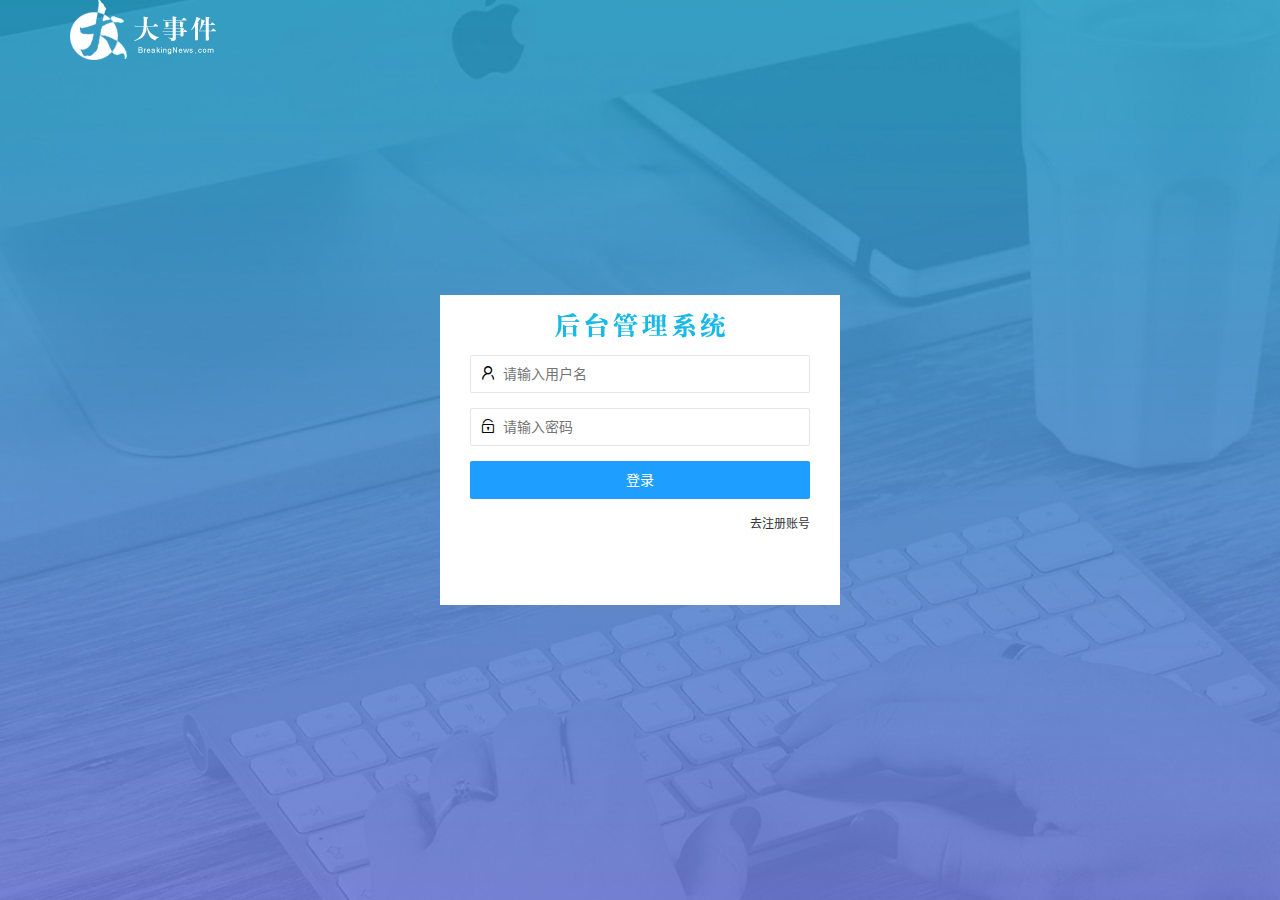
==== commit fc118f1e: "完成了登录和注册功能" ====
--- a/login.html
+++ b/login.html
@@ -80,6 +80,7 @@
     <script src="/assets/lib/layui/layui.all.js"></script>
     <!-- 导入jQuery -->
     <script src="/assets/lib/jquery.js"></script>
+    <script src="/assets/js/baseAPI.js"></script>
     <!-- 自己的js -->
     <script src="/assets/js/login.js"></script>
 </body>
--- a/assets/css/login.css
+++ b/assets/css/login.css
@@ -20,7 +20,7 @@
 
 .title-box {
     height: 60px;
-    width: 100%;
+    /* width: 100%; */
     background: url('/assets/images/login_title.png') no-repeat center;
 }
 
@@ -28,8 +28,14 @@
     display: none;
 }
 
+.layui-form {
+    padding: 0 30px;
+}
+
 .links {
-    float: right;
+    display: flex;
+    justify-content: flex-end;
+    font-size: 12px;
 }
 
 .layui-form-item {
